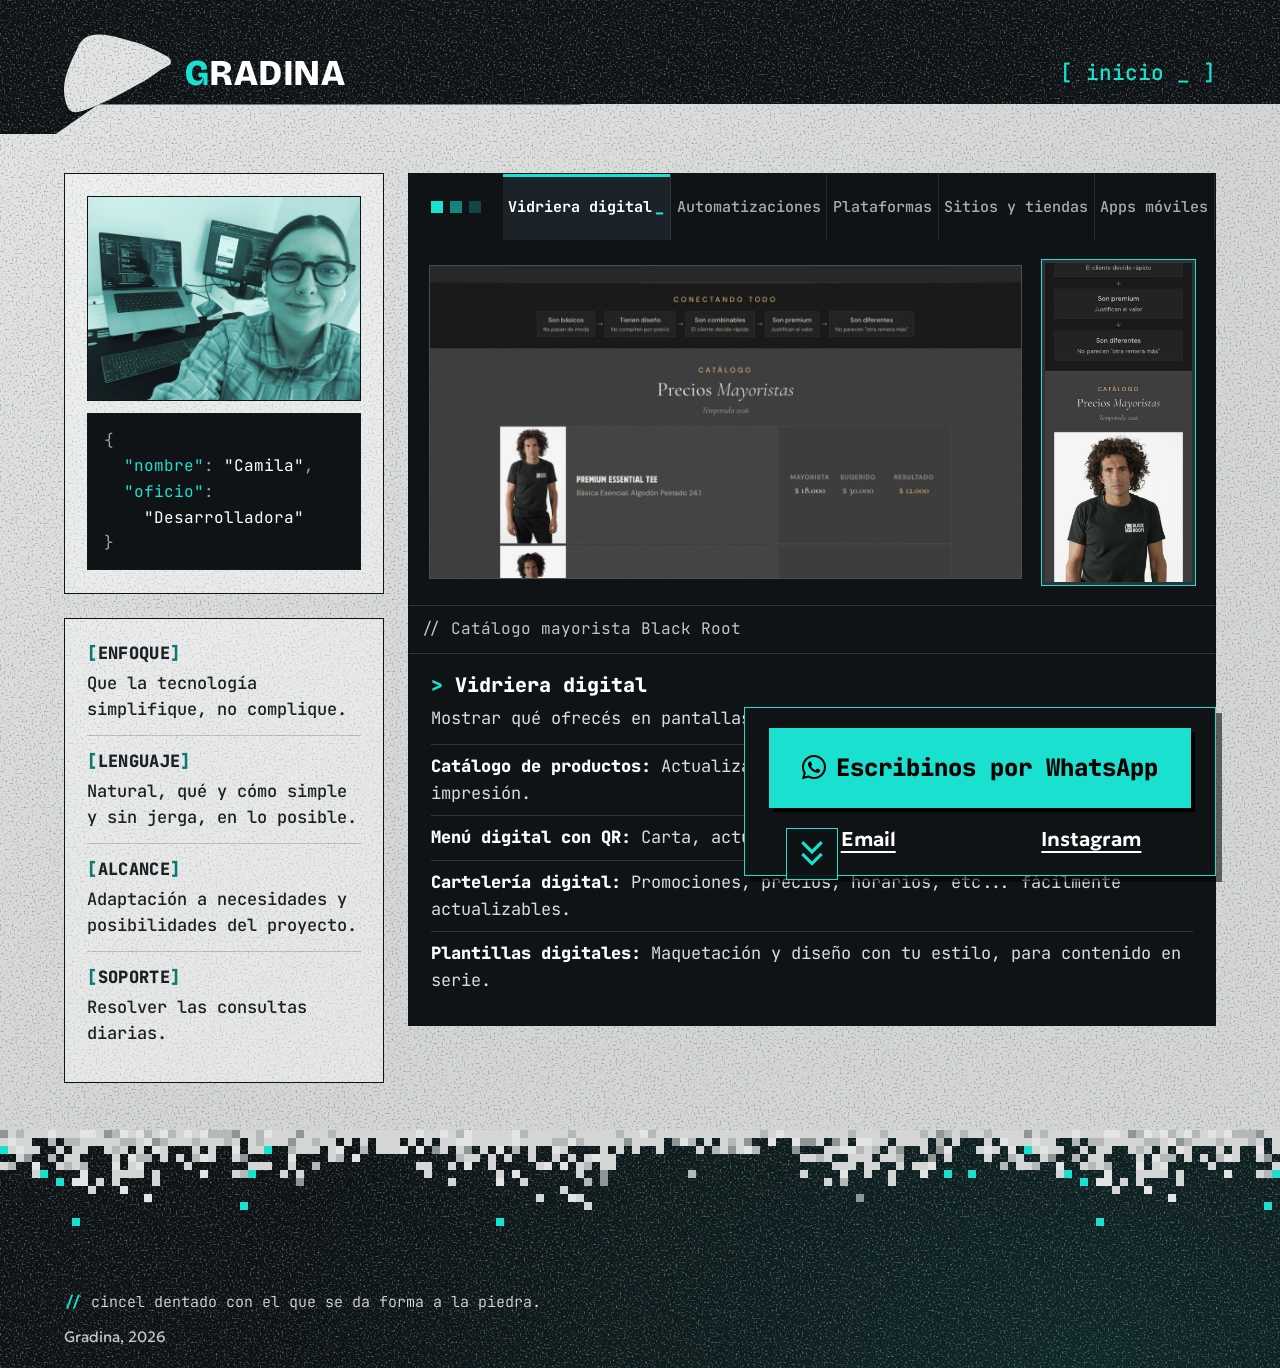
==== nosotros.html @ e2aa8fc5 "Sitio de Gradina: inicio y página + info Landing de una pantalla (hero con la Piedra Movediza, conta" ====
<!doctype html>
<html lang="es-AR">

<head>
  <meta charset="utf-8">
  <meta name="viewport" content="width=device-width, initial-scale=1, viewport-fit=cover">
  <title>Nosotros | Gradina</title>
  <meta name="description" content="Qué significa Gradina, cómo trabajamos, qué hicimos y con qué marcas.">
  <meta name="theme-color" content="#0f1316">
  <link rel="icon"
    href="data:image/svg+xml,%3Csvg xmlns='http://www.w3.org/2000/svg' viewBox='0 0 32 32'%3E%3Crect width='32' height='32' fill='%230f1316'/%3E%3Ctext x='16' y='24' text-anchor='middle' font-family='Cinzel,Georgia,serif' font-weight='700' font-size='24' fill='%2319e0cf'%3EG%3C/text%3E%3C/svg%3E">

  <link rel="preconnect" href="https://fonts.googleapis.com">
  <link rel="preconnect" href="https://fonts.gstatic.com" crossorigin>
  <link
    href="https://fonts.googleapis.com/css2?family=Bricolage+Grotesque:opsz,wdth,wght@12..96,75..100,200..800&family=Geologica:CRSV,SHRP,wght@0..1,0..100,100..900&family=JetBrains+Mono:wght@400..800&display=swap"
    rel="stylesheet">
  <link href="https://cdn.jsdelivr.net/npm/bootstrap@5.3.3/dist/css/bootstrap.min.css" rel="stylesheet">
  <link href="https://cdn.jsdelivr.net/npm/bootstrap-icons@1.11.3/font/bootstrap-icons.min.css" rel="stylesheet">
  <link href="css/gradina.css" rel="stylesheet">
</head>

<body class="page-nos">
  <a class="skip-link" href="#contenido">Ir al contenido</a>

  <main id="contenido">
    <section class="stone stone--page">
      <div class="stone-rock">
        <div class="stone-body">
          <h1 class="visually-hidden">Nosotros</h1>
          <div class="ide">
            <section class="nos-section ventana ventana--equipo" aria-label="Quiénes somos">
              <div class="ventana-cuerpo">
                <figure class="foto-equipo">
                  <img src="img/quienes-somos-duotono.jpg" width="1195" height="896" loading="lazy"
                    alt="Retrato de quien desarrolla en Gradina, sonriendo frente a una laptop y un monitor con código.">
                  <figcaption>
                    <pre
                      class="json"><code><span class="l"><span class="j-p">{</span></span><span class="l prop"><span class="j-k">"nombre"</span><span class="j-p">:</span> "Camila"<span class="j-p">,</span></span><span class="l prop"><span class="j-k">"oficio"</span><span class="j-p">:</span> "Desarrolladora"</span><span class="l"><span class="j-p">}</span></span></code></pre>
                  </figcaption>
                </figure>

              </div>
            </section>

            <section class="ventana ventana--enfoque" aria-label="Enfoque">
              <div class="ventana-cuerpo">
                <dl class="nos-datos">
                  <div>
                    <dt><span class="br" aria-hidden="true">[</span>ENFOQUE<span class="br" aria-hidden="true">]</span>
                    </dt>
                    <dd>Que la tecnología simplifique, no complique.</dd>
                  </div>
                  <div>
                    <dt><span class="br" aria-hidden="true">[</span>LENGUAJE<span class="br" aria-hidden="true">]</span>
                    </dt>
                    <dd>Natural, qué y cómo simple y sin jerga, en lo posible.
                    </dd>
                  </div>
                  <div>
                    <dt><span class="br" aria-hidden="true">[</span>ALCANCE<span class="br" aria-hidden="true">]</span>
                    </dt>
                    <dd>Adaptación a necesidades y posibilidades del proyecto.
                    </dd>
                  </div>
                  <div>
                    <dt><span class="br" aria-hidden="true">[</span>SOPORTE<span class="br" aria-hidden="true">]</span>
                    </dt>
                    <dd>Resolver las consultas diarias.</dd>

                  </div>
                </dl>
              </div>
            </section>

            <section class="nos-section ventana ventana--trabajos" id="experiencia">
              <div class="ventana-barra" aria-hidden="true"><span class="luces"><i></i><i></i><i></i></span></div>
              <div class="ventana-cuerpo">
                <h2>Trabajos y experiencias</h2>
                <div>
                  <ul class="tipos" data-catalogo>
                    <li data-corto="Vidriera digital"
                      data-casos='[{"n":"Catálogo mayorista Black Root","d":"videos/web/catalogo-desktop","dw":[1280,676],"m":"videos/web/catalogo-mobile","mw":[540,1170]}]'>
                      <strong>Vidriera digital</strong>
                      <span class="resumen">Mostrar qué ofrecés en pantallas </span>
                      <ul class="det">
                        <li><b>Catálogo de productos:</b> Actualizable, y exportable en formato digital y de impresión.
                        </li>
                        <li><b>Menú digital con QR:</b> Carta, actualizable, al alcance de cualquier celular.</li>
                        <li><b>Cartelería digital:</b> Promociones, precios, horarios, etc... fácilmente actualizables.
                        </li>
                        <li><b>Plantillas digitales:</b> Maquetación y diseño con tu estilo, para contenido en serie.
                        </li>
                      </ul>
                    </li>
                    <li data-corto="Automatizaciones"
                      data-casos='[{"n":"Balance automático","d":"videos/web/automatizaciones-desktop","dw":[1280,676],"m":"videos/web/automatizaciones-mobile","mw":[540,1160]}]'>
                      <strong>Automatizaciones</strong>
                      <span class="resumen">Planillas que calculan, completan datos y avisan solas, para que dejes de
                        repetir tareas a mano.</span>
                    </li>
                    <li data-corto="Plataformas"
                      data-casos='[{"n":"Cultura Incandescente - El Plan de la Mariposa","d":"videos/web/cultura-incandescente-desktop","dw":[1280,676],"mi":"videos/web/cultura-incandescente-mobile.jpg","mw":[383,845]}]'>
                      <strong>Configuración de tiendas y sitios en plataformas</strong> <span class="resumen">Armamos y
                        dejamos funcionando tu sitio en Tiendanube, Empretienda, WordPress,
                        Shopify y similares.</span>
                    </li>
                    <li data-corto="Sitios y tiendas"
                      data-casos='[{"n":"Arte Mure","d":"videos/web/arte-mure-desktop","dw":[1280,676],"m":"videos/web/arte-mure-mobile","mw":[540,1160]}]'>
                      <strong>Páginas y tiendas web</strong> <span class="resumen">Implementamos y publicamos tu
                        página o tu tienda online, para que puedas empezar a mostrarte y vender.</span>
                    </li>
                    <li data-corto="Apps móviles"><strong>Aplicaciones móviles</strong> <span class="resumen">Desarrollo
                        de apps para celular, desde la idea hasta la publicación.</span></li>
                  </ul>
                </div>

              </div>
            </section>

          </div>
        </div>
      </div>
      <a class="wordmark" href="index.html" aria-label="Gradina, volver al inicio"><span><span
            class="wordmark-g">G</span>radina</span></a>
      <a class="nav-capsule" href="index.html" aria-label="Volver al inicio">[&nbsp;inicio&nbsp;<span class="cursor"
          aria-hidden="true">_</span>&nbsp;]</a>
      <span class="pixels" aria-hidden="true"></span>
    </section>

    <section class="digital" aria-label="Contacto">
      <div class="acciones">
        <a class="btn-g btn-g--lg btn-g--accent" data-wa="Hola, quiero hacer una consulta." href="#">
          <i class="bi bi-whatsapp" aria-hidden="true"></i> Escribinos por WhatsApp
        </a>
        <a class="link-g" data-email href="#">Email</a>
        <a class="link-g" data-instagram href="#">Instagram</a>
      </div>
    </section>
  </main>

  <footer class="nos-foot">
    <p class="foot-def"><span class="slashes" aria-hidden="true">//</span> cincel dentado con el que se da forma
      a la
      piedra.</p>
    <span><span data-brand></span>, 2026</span>
  </footer>

  <script src="js/config.js"></script>
  <script src="js/main.js"></script>
  <script src="js/catalogo.js"></script>
</body>

</html>
---- css/gradina.css ----
/* ==========================================================================
   Gradina v2: la piedra que se vuelve píxel
   - Monocromo de granito (grafito y cemento) con el aqua digital como
     acento presente desde el primer vistazo.
   - La textura "nevada" es a la vez grano de granito y ruido de píxel.
   - Formas irregulares, de piedra tallada a mano, en vez de paneles rectos;
     el borde del bloque se deshace en píxeles hacia el lado digital.
   - Tipografía Geologica con cortes nítidos (eje SHRP), en minúscula.
   Se apoya en Bootstrap 5.3 sólo para reboot, grilla y utilidades.
   ========================================================================== */

:root {
  --cemento: #d3d6d5;
  --grafito: #0f1316;
  --optico: #ffffff;
  --aqua: #19e0cf;
  --aqua-prompt: #077a72;
  /* cian profundo para el ">" sobre el cemento: 3,5:1 (el cian vivo da 1,1:1 y no se vería) */
  --aqua-ink: #0a8f86;
  /* el mismo cian, más profundo, para líneas finas sobre el cemento claro */

  --font: 'Geologica', system-ui, -apple-system, 'Segoe UI', sans-serif;
  --font-display: 'Bricolage Grotesque', 'Geologica', system-ui, sans-serif;
  /* logotipo y titulares: la misma familia, con el corte de display (opsz 96) */
  --font-mono: 'JetBrains Mono', ui-monospace, 'SF Mono', Menlo, Consolas, monospace;
  --gutter: 1.5rem;

  /* Una sola textura en tres versiones: manchas oscuras sobre cemento, claras sobre grafito, y chispas aqua */
  --grano-claro: url("data:image/svg+xml,%3Csvg xmlns='http://www.w3.org/2000/svg' width='260' height='260'%3E%3Cfilter id='n' x='0' y='0' width='100%25' height='100%25'%3E%3CfeTurbulence type='fractalNoise' baseFrequency='.5' numOctaves='2' seed='7' stitchTiles='stitch'/%3E%3CfeColorMatrix values='0 0 0 0 .08 0 0 0 0 .09 0 0 0 0 .1 0 0 0 1.5 -.82'/%3E%3C/filter%3E%3Crect width='100%25' height='100%25' filter='url(%23n)'/%3E%3C/svg%3E");
  --grano-oscuro: url("data:image/svg+xml,%3Csvg xmlns='http://www.w3.org/2000/svg' width='260' height='260'%3E%3Cfilter id='n' x='0' y='0' width='100%25' height='100%25'%3E%3CfeTurbulence type='fractalNoise' baseFrequency='.5' numOctaves='2' seed='3' stitchTiles='stitch'/%3E%3CfeColorMatrix values='0 0 0 0 .8 0 0 0 0 .85 0 0 0 0 .88 0 0 0 1.4 -.8'/%3E%3C/filter%3E%3Crect width='100%25' height='100%25' filter='url(%23n)'/%3E%3C/svg%3E");
  --grano-aqua: url("data:image/svg+xml,%3Csvg xmlns='http://www.w3.org/2000/svg' width='300' height='300'%3E%3Cfilter id='n' x='0' y='0' width='100%25' height='100%25'%3E%3CfeTurbulence type='fractalNoise' baseFrequency='.55' numOctaves='2' seed='19' stitchTiles='stitch'/%3E%3CfeColorMatrix values='0 0 0 0 .1 0 0 0 0 .88 0 0 0 0 .81 0 0 0 1.6 -1.05'/%3E%3C/filter%3E%3Crect width='100%25' height='100%25' filter='url(%23n)'/%3E%3C/svg%3E");

  --bs-body-font-family: var(--font);
  --bs-body-bg: var(--grafito);
  --bs-body-color: var(--optico);
}

body {
  font-family: var(--font);
  font-size: 1.0625rem;
  font-weight: 400;
  font-variation-settings: 'SHRP' 100;
  line-height: 1.55;
  color: var(--optico);
  background:
    var(--grano-aqua),
    var(--grano-oscuro),
    radial-gradient(90% 60% at 85% 100%, rgba(25, 224, 207, .10), transparent 70%),
    var(--grafito);
}

a:focus-visible,
button:focus-visible {
  outline: 3px solid var(--ring, var(--aqua));
  outline-offset: 4px;
}

.skip-link {
  position: absolute;
  left: 1rem;
  top: -4rem;
  z-index: 100;
  padding: .6rem 1rem;
  background: var(--aqua);
  color: var(--grafito);
  font-weight: 700;
}

.skip-link:focus {
  top: 1rem;
}

/* ---------- Botones y cuadros: borde cian de 1 px, esquinas rectas, sin sombras ni degradados ----------
   Como una terminal de comandos antigua o un plano técnico de cantera: sólo línea; al tocar, se invierte. */

.btn-g {
  display: inline-flex;
  align-items: center;
  justify-content: center;
  gap: .65rem;
  min-height: 3.5rem;
  padding: .8rem 1.5rem;
  border: 1px solid var(--aqua);
  border-radius: 0;
  box-shadow: none;
  background: transparent;
  color: var(--aqua);
  font-family: var(--font-mono);
  font-size: 1rem;
  font-weight: 600;
  line-height: 1.2;
  text-decoration: none;
  transition: background-color .12s ease, color .12s ease;
}

.btn-g:hover,
.btn-g:active {
  background: var(--aqua);
  color: var(--grafito);
}

.btn-g i {
  font-size: 1.25rem;
}

.btn-g--lg {
  min-height: 4rem;
  font-size: 1.0625rem;
}

@media (max-width: 400px) {
  .btn-g {
    padding-inline: 1rem;
    font-size: .9375rem;
  }

  .btn-g--lg {
    font-size: .9375rem;
  }
}

@media (max-width: 340px) {
  .btn-g--lg {
    font-size: .8125rem;
  }

  /* "Escribinos por WhatsApp" en una sola línea, con aire a los costados */
}

/* Botón principal: bloque macizo cian con letras negras y sombra rígida desplazada (brutalismo) */
.btn-g--accent {
  background: var(--aqua);
  color: #000;
  font-weight: 800;
  box-shadow: 4px 4px 0 #000;
  transition: transform .08s ease, box-shadow .08s ease;
}

.btn-g--accent:hover {
  background: var(--aqua);
  color: #000;
  transform: translate(2px, 2px);
  box-shadow: 2px 2px 0 #000;
}

.btn-g--accent:active {
  transform: translate(4px, 4px);
  box-shadow: 0 0 0 #000;
}

.btn-g--soft {
  min-height: 3.25rem;
}

/* ---------- Pantalla única ---------- */

.landing {
  min-height: 100vh;
  min-height: 100dvh;
  display: flex;
  flex-direction: column;
}

.stage {
  position: relative;
  flex: 1;
  display: flex;
  flex-direction: column;
}

/* El bloque de granito: su borde superior es una línea horizontal con un corte en ángulo desde la izquierda, y la
   Piedra Movediza (Tandil) apoyada sobre ellos en un único punto. Cerro y piedra se dibujan en píxeles de CSS (sin estirarse) a la escala del texto del logotipo (--u),
   así la piedra mide siempre 3 veces la G. Si el bloque es más ancho que la silueta, el cerro sigue plano. */
.stone {
  --u: 1;
  /* escala del logotipo: 1 en celular, 1,3 en escritorio */
  --ridge-h: calc(88px * var(--u));
  --ridge-w: calc(490px * var(--u));
  --crest-y: calc(62.7px * var(--u));
  /* altura del cerro en el borde derecho de la silueta */
  --ridge-margin: var(--gutter);
  --ridge-dx: calc(var(--ridge-margin) - 90px * var(--u));
  /* borde izquierdo de la piedra alineado con el texto */
  --ridge-img: url('../img/cerro-m.svg');
  --ridge-pad: var(--ridge-h);
  --h1-size: clamp(2.4rem, 12vw, 5.5rem);
  /* tamaño del titular del hero */
  --pixel-h: 96px;
  /* profundidad del corte pixelado (móvil) */
  --pixel-w: 96px;
  /* ancho del corte pixelado (escritorio) */
  position: relative;
  z-index: 2;
  flex: none;
  display: flex;
  margin-top: clamp(.5rem, 2.5vh, 1.5rem);
}

.stone-rock {
  flex: 1;
  display: flex;
  background:
    var(--grano-claro),
    linear-gradient(140deg, rgba(255, 255, 255, .38), rgba(255, 255, 255, 0) 55%),
    var(--cemento);
  -webkit-mask:
    var(--ridge-img) var(--ridge-dx) 0 / var(--ridge-w) var(--ridge-h) no-repeat,
    linear-gradient(#000 0 0) calc(var(--ridge-w) + var(--ridge-dx) - 3px) var(--crest-y) / calc(100% - var(--ridge-w) - var(--ridge-dx) + 3px) calc(var(--ridge-h) - var(--crest-y) + 3px) no-repeat,
    linear-gradient(#000 0 0) 0 calc(var(--ridge-h) - 3px) / 100% calc(100% - var(--ridge-h) + 3px) no-repeat;
  mask:
    var(--ridge-img) var(--ridge-dx) 0 / var(--ridge-w) var(--ridge-h) no-repeat,
    linear-gradient(#000 0 0) calc(var(--ridge-w) + var(--ridge-dx) - 3px) var(--crest-y) / calc(100% - var(--ridge-w) - var(--ridge-dx) + 3px) calc(var(--ridge-h) - var(--crest-y) + 3px) no-repeat,
    linear-gradient(#000 0 0) 0 calc(var(--ridge-h) - 3px) / 100% calc(100% - var(--ridge-h) + 3px) no-repeat;
}

.stone-body {
  flex: 1;
  display: flex;
  flex-direction: column;
  justify-content: center;
  padding: calc(var(--ridge-pad) + 1rem) var(--gutter) 1rem;
  color: #1c2328;
}

/* Logotipo en la franja oscura de arriba: la piedra (dibujada en la silueta del cerro) mide 3 veces la G;
   el nombre va a su derecha, centrado con ella, en Bricolage Grotesque pesada y mayúsculas, con la G en aqua. */
.wordmark {
  --ring: var(--aqua);
  position: absolute;
  left: calc(var(--ridge-margin) + 93px * var(--u));
  top: calc(38.8px * var(--u));
  z-index: 3;
  transform: translateY(-50%);
  display: inline-flex;
  align-items: baseline;
  font-family: var(--font-display);
  font-variation-settings: 'opsz' 96;
  font-size: calc(1.75rem * var(--u));
  /* 28 px en celular, 36 px en escritorio */
  font-weight: 800;
  letter-spacing: .04em;
  line-height: 1.1;
  text-decoration: none;
  text-transform: uppercase;
  white-space: nowrap;
  color: var(--optico);
}

.wordmark-g {
  color: var(--aqua);
}

.stone h1 {
  margin: 0 0 1rem;
  font-family: var(--font-display);
  font-size: var(--h1-size);
  /* golpe de voz que casi llega a los bordes */
  font-stretch: 96%;
  /* "acompañamiento" llena el ancho justo, sin pasarse */
  font-variation-settings: 'opsz' 96;
  /* corte de display: el más duro y expresivo */
  text-wrap: balance;
  font-weight: 800;
  line-height: .95;
  /* dos líneas compactas, casi tocándose */
  letter-spacing: -.025em;
  color: #232a30;
  /* Relieve hundido: luz abajo, sombra arriba, como grabado en la piedra */
  text-shadow: 0 1px 0 rgba(255, 255, 255, .8), 0 -1px 0 rgba(0, 0, 0, .25);
}

@media (max-width: 340px) {
  .stone h1 {
    font-stretch: 92%;
  }
}

.hero-notes {
  max-width: 40ch;
  margin-top: 1rem;
  margin-left: calc(var(--h1-size) * .0281);
  /* la línea arranca justo sobre el borde de tinta de la "a" del titular */
  padding-left: .85rem;
  border-left: 1px solid var(--aqua-ink);
}

/* Un solo bloque: la línea de contexto va chica y la frase de acción, con el prompt de consola, manda en la jerarquía */
.stone .hero-lead {
  max-width: 38ch;
  margin: 0;
  font-family: var(--font-mono);
  color: rgba(20, 24, 28, .96);
  /* contraste ≥ 6:1 incluso sobre las manchas más oscuras del grano */
}

.stone .lead-pre {
  display: block;
  font-size: 1rem;
  font-weight: 600;
  line-height: 1.5;
  text-wrap: balance;
  /* evita la palabra suelta en la última línea */
}

.stone .lead-main {
  display: block;
  margin-top: .9rem;
  padding-left: 2ch;
  /* sangría francesa: las líneas siguientes quedan alineadas con el texto, no con el ">" */
  text-indent: -2ch;
  font-size: 1.3125rem;
  font-weight: 800;
  line-height: 1.25;
  letter-spacing: -.02em;
}

.stone .prompt {
  color: var(--aqua-prompt);
}

/* La piedra se deshace en píxeles hacia el lado digital */
.pixels {
  position: absolute;
  left: 0;
  right: 0;
  top: calc(100% - 1px);
  height: var(--pixel-h);
  background: url('../img/pixels-h.svg') 0 0 / 1024px 96px repeat-x;
  pointer-events: none;
}

@media (max-height: 700px) {
  .stone-body {
    padding-top: calc(var(--ridge-pad) - .25rem);
    padding-bottom: .5rem;
  }

  .stone h1 {
    margin-bottom: .4rem;
  }

  .hero-notes {
    margin-top: .5rem;
  }

  .stone .lead-pre {
    font-size: .9375rem;
    line-height: 1.4;
  }

  .stone .lead-main {
    margin-top: .6rem;
    font-size: 1.125rem;
    line-height: 1.2;
  }

  .digital {
    padding-top: 3.25rem;
    padding-bottom: calc(1rem + env(safe-area-inset-bottom, 0));
  }

  .digital h2 {
    margin-bottom: .6rem;
    font-size: 1.75rem;
  }

  .btn-g--lg {
    min-height: 3.25rem;
  }

  .btn-g--soft {
    min-height: 2.75rem;
  }

  .digital-actions {
    gap: .6rem;
  }

  .stone {
    --pixel-h: 56px;
  }
}

/* Botón chico en la barra del logo, en el extremo derecho: sólo el texto, en cian y sin borde */
.nav-capsule {
  --ring: var(--aqua);
  position: absolute;
  z-index: 4;
  top: calc(38.8px * var(--u));
  right: calc(100% - 100vw + var(--gutter));
  /* margen derecho de la página, aunque el bloque no ocupe todo el ancho */
  transform: translateY(-50%);
  display: inline-flex;
  align-items: center;
  justify-content: flex-end;
  white-space: nowrap;
  min-height: 2.75rem;
  padding: .35rem .6rem;
  margin-right: -.6rem;   /* el aire lateral es para el marcador de hover: el texto no se corre */
  border: 0;
  background: transparent;
  color: var(--aqua);
  font-family: var(--font-mono);
  font-size: .875rem;
  font-weight: 500;
  line-height: 1.3;
  text-align: right;
  text-decoration: none;
}

.nav-capsule .cursor {
  margin-left: 0;
}

/* el guión bajo parpadea dentro de los corchetes, como el de la consola de abajo */
.nav-capsule:hover,
.nav-capsule:focus-visible {
  /* como el texto seleccionado en una terminal: un bloque cian de la altura de la línea (el área clicable sigue siendo más alta) */
  background: linear-gradient(var(--aqua), var(--aqua)) center / 100% 1.9em no-repeat;
  color: var(--grafito);
  outline: none;
}

.nav-capsule:hover .cursor,
.nav-capsule:focus-visible .cursor {
  color: var(--grafito);
}

@media (max-width: 380px) {
  .wordmark {
    font-size: calc(1.625rem * var(--u));
  }

  /* en celulares angostos el nombre cede lugar al botón */
}

@media (max-width: 340px) {
  .wordmark {
    font-size: calc(1.25rem * var(--u));
  }

  .nav-capsule {
    font-size: .75rem;
  }
}

/* Lado digital: grafito con chispas aqua; el contacto queda a la altura del pulgar */
.digital {
  position: relative;
  z-index: 1;
  flex: 1 0 auto;
  display: flex;
  flex-direction: column;
  justify-content: center;
  padding: clamp(6.25rem, 14vh, 7.5rem) var(--gutter) calc(clamp(1.5rem, 4vh, 2.5rem) + env(safe-area-inset-bottom, 0)) calc(var(--gutter) + .75rem);
}

.digital h2 {
  margin: 0 0 1rem;
  font-family: var(--font-mono);
  font-size: clamp(1.9rem, 8vw, 2.5rem);
  font-weight: 700;
  line-height: 1;
  letter-spacing: -.02em;
}

.digital-actions {
  display: grid;
  gap: .7rem;
}

.digital-actions .row-2 {
  display: grid;
  grid-template-columns: repeat(auto-fit, minmax(8.75rem, 1fr));
  gap: .7rem;
}

/* Título de contacto como línea de consola: > ¿QUÉ NECESITÁS? _  (con el guión bajo parpadeando) */
.digital .prompt-title {
  font-size: clamp(1.35rem, 6.2vw, 2.1rem);
  font-weight: 700;
  letter-spacing: 0;
  text-transform: uppercase;
  text-align: left;
}

.prompt-sign {
  color: var(--aqua);
}

.cursor {
  display: inline-block;
  margin-left: .1em;
  color: var(--aqua);
  animation: parpadeo 1.1s steps(1) infinite;
}

@keyframes parpadeo {
  50% {
    opacity: 0;
  }
}

/* Circuito: un píxel que se vuelve línea y termina en un nodo junto al botón */
.traces {
  position: absolute;
  inset: 0;
  pointer-events: none;
}

.trace {
  position: absolute;
  background: var(--aqua);
}

.trace--v {
  left: 12px;
  top: 0;
  width: 2px;
  height: calc(100% - 4.35rem);
  transform-origin: top;
  animation: crecer-y 1.1s .5s cubic-bezier(.4, 0, .2, 1) both;
}

.trace--h {
  left: 12px;
  top: calc(100% - 4.35rem - 2px);
  width: 14px;
  height: 2px;
  transform-origin: left;
  animation: crecer-x .25s 1.55s ease-out both;
}

.node {
  position: absolute;
  left: 22px;
  top: calc(100% - 4.35rem - 6px);
  width: 10px;
  height: 10px;
  border: 2px solid var(--aqua);
  background: var(--grafito);
  animation: aparecer .25s 1.8s ease-out both;
}

/* El circuito se ancla a la fila de Email e Instagram (no a los bordes de la sección), así termina siempre
   a la altura de esos botones aunque el contenido quede centrado. Baja desde el borde superior de la sección. */
.digital {
  overflow: clip;
}

.digital-actions .row-2 {
  position: relative;
}

.traces {
  display: contents;
}

.trace--v {
  left: -24px;
  top: -100vh;
  height: auto;
  bottom: calc(50% - 1px);
}

.trace--h {
  left: -24px;
  top: calc(50% - 1px);
}

.node {
  left: -14px;
  top: calc(50% - 5px);
}

@keyframes rebote {
  0%, 100% { transform: translateY(0); }
  50% { transform: translateY(6px); }
}

@keyframes crecer-y {
  from {
    transform: scaleY(0);
  }
}

@keyframes crecer-x {
  from {
    transform: scaleX(0);
  }
}

@keyframes aparecer {
  from {
    transform: scale(0);
  }
}

/* ---------- Escritorio: la misma disposición que en celular y tablet (una columna, dos filas), con la cabecera al doble ---------- */

@media (min-width: 900px) {
  :root {
    --gutter: clamp(2rem, 5vw, 4.5rem);
  }

  /* Cabecera (cerro, piedra, logotipo y botón): escala 2 desde 900 px y 2,6 (el doble del tamaño anterior) desde 1280 px */
  .stone {
    --u: 2;
    --ridge-margin: var(--gutter);
    --ridge-img: url('../img/cerro-d.svg');
  }

  /* En "+ info" la cabecera conserva la escala anterior para dejar más alto al editor */
  .stone.stone--page {
    --u: 1.3;
  }

  .stone {
    --h1-size: clamp(3rem, min(6vw, 10vh), 6.5rem);
  }

  .nav-capsule {
    font-size: 1.3125rem;   /* 50 % más que los 14 px de antes */
    min-height: 4rem;
  }

  .stone .hero-notes {
    max-width: 56rem;
  }

  .stone .hero-lead {
    max-width: 50rem;
  }

  .stone .lead-pre {
    font-size: 1.5rem;
  }

  .stone .lead-main {
    margin-top: 1.1rem;
    font-size: 2.125rem;
  }

  .digital .prompt-title {
    font-size: clamp(1.6rem, 2.4vw, 2.25rem);
  }

  .digital-actions {
    max-width: 34rem;
  }

  .digital {
    padding-top: clamp(5.5rem, 10vh, 7.5rem);
    padding-bottom: calc(clamp(1rem, 2.5vh, 2.5rem) + env(safe-area-inset-bottom, 0));
  }
}

@media (min-width: 1280px) {
  .stone {
    --u: 2.6;
  }
}

/* ---------- Página Nosotros: el mismo bloque, ahora largo ---------- */

.stone--page .stone-body {
  justify-content: flex-start;
  padding: calc(var(--ridge-pad) + 1.5rem) var(--gutter) 2rem;
}

.stone--page h1 {
  max-width: 16ch;
  font-size: clamp(2.1rem, 8.6vw, 4rem);
  margin-bottom: 1.1rem;
}

/* Estructura de datos: clave entre corchetes + valor, como un archivo de configuración */
.nos-datos {
  max-width: 62ch;
  margin: 0 0 1rem;
  font-family: var(--font-mono);
  color: rgba(20, 24, 28, .96);
}

.nos-datos>div {
  padding: .8rem 0;
  border-top: 1px solid rgba(20, 24, 28, .2);
}

.nos-datos>div:first-child {
  padding-top: 0;
  border-top: 0;
}

.nos-datos dt {
  margin: 0 0 .15rem;
  font-size: .9375rem;
  font-weight: 800;
  letter-spacing: .02em;
}

.nos-datos .br {
  color: var(--aqua-prompt);
}

.nos-datos dd {
  margin: 0;
  font-size: .9375rem;
  font-weight: 500;
  line-height: 1.5;
}

@media (min-width: 640px) {
  .nos-datos>div {
    display: grid;
    grid-template-columns: 10ch 1fr;
    gap: 0 1.5rem;
  }

  .nos-datos dt {
    margin: 0;
    line-height: 1.5;
  }

  .nos-datos dd {
    font-size: 1rem;
  }
}

.nos-section {
  display: grid;
  gap: 1rem;
  padding: clamp(1.75rem, 4vw, 2.75rem) 0;
  border-top: 1px solid rgba(20, 24, 28, .3);
}

.nos-section h2 {
  margin: 0;
  font-family: var(--font-display);
  font-size: clamp(1.3rem, 1.1rem + .9vw, 1.65rem);
  font-weight: 700;
  line-height: 1.15;
  letter-spacing: -.01em;
}

.nos-section p {
  max-width: 58ch;
  margin: 0 0 1rem;
}

.nos-section p:last-child {
  margin-bottom: 0;
}

/* Tipos de trabajo: lista de lo que hacemos, en lenguaje llano; en pantallas anchas va en dos columnas */
.tipos { list-style: none; margin: 0; padding: 0; }
.tipos > li { padding: .85rem 0; border-top: 1px solid rgba(20, 24, 28, .2); line-height: 1.5; }
.tipos > li:first-child { padding-top: 0; border-top: 0; }
.tipos strong { display: block; margin-bottom: .1rem; font-size: 1.125rem; font-weight: 600; line-height: 1.3; }
@media (min-width: 640px) {
  .tipos { display: grid; grid-template-columns: repeat(2, minmax(0, 1fr)); column-gap: 2rem; }
  .tipos > li:nth-child(2) { padding-top: 0; border-top: 0; }   /* la segunda columna también arranca sin línea */
}

/* Catálogo interactivo: comandos arriba (a la izquierda en pantallas anchas) y debajo la "pantalla" con el video y,
   como salida de consola, la descripción del servicio */
#experiencia { grid-template-columns: minmax(0, 1fr); }   /* el catálogo usa todo el ancho de la sección */
.cat { display: flex; flex-direction: column; gap: 1rem; min-width: 0; }
.cat-escena { min-width: 0; }
/* Celular: dos columnas que se llenan de arriba hacia abajo (izquierda: los 3 primeros; derecha: el resto) */
.cat-lista { display: grid; grid-template-columns: repeat(2, minmax(0, 1fr)); grid-template-rows: repeat(3, auto); grid-auto-flow: column; gap: .5rem; }
.cat-tab {
  display: flex;
  align-items: center;
  gap: .35rem;
  min-height: 2.75rem;
  padding: .45rem .65rem;
  border: 1px solid rgba(20, 24, 28, .55);
  border-radius: 0;
  background: transparent;
  color: var(--grafito);
  font-family: var(--font-mono);
  font-size: .8125rem;
  font-weight: 500;
  line-height: 1.25;
  text-align: left;
  cursor: pointer;
}
.cat-tab:hover { background: rgba(255, 255, 255, .45); border-color: var(--aqua-ink); }
.cat-tab:focus-visible { outline: 2px solid var(--aqua-ink); outline-offset: 2px; }
.cat-cursor, .cat-parpadeo { visibility: hidden; color: var(--aqua); font-weight: 800; }
.cat-tab[aria-selected="true"] { background: var(--grafito); border-color: var(--grafito); color: var(--optico); font-weight: 800; }
.cat-tab[aria-selected="true"] .cat-cursor,
.cat-tab[aria-selected="true"] .cat-parpadeo { visibility: visible; }
.cat-parpadeo { animation: parpadeo 1.1s steps(1) infinite; margin-left: -.15rem; }

/* La pantalla: marco rígido con barra de ventana, el video en el cuerpo y una línea de estado abajo */
.pantalla { border: 2px solid var(--grafito); border-radius: 0; background: var(--grafito); color: var(--optico); }
.pantalla-barra {
  display: flex;
  align-items: center;
  gap: .75rem;
  height: 2rem;
  padding: 0 .75rem;
  border-bottom: 1px solid rgba(255, 255, 255, .15);
  font-family: var(--font-mono);
  font-size: .75rem;
  color: rgba(255, 255, 255, .7);
}
.pantalla-luces { display: inline-flex; gap: .3rem; }
.pantalla-luces i { width: .5rem; height: .5rem; background: var(--aqua); }
.pantalla-luces i:nth-child(2) { opacity: .55; }
.pantalla-luces i:nth-child(3) { opacity: .25; }
.pantalla-cuerpo {
  display: flex;
  align-items: center;
  justify-content: center;
  gap: 1.5rem;
  height: 26rem;
  padding: .75rem;
}
.pantalla-cuerpo .v-desktop {
  flex: 1 1 0;
  min-width: 0;
  width: 100%;
  height: auto;
  max-height: 100%;
  object-fit: contain;
  border: 1px solid rgba(255, 255, 255, .25);
}
.pantalla-cuerpo .v-mobile {
  flex: 0 0 auto;
  width: auto;
  max-width: 100%;
  height: 100%;
  border: 3px solid #2b343a;
  outline: 1px solid var(--aqua);
}
.pantalla--vertical .v-desktop { display: none; }   /* en celular, si hay versión vertical, se muestra solo esa */
/* Sin video para ese servicio: la pantalla se achica y la descripción queda a la vista (los comandos están arriba, nada se corre) */
.pantalla--vacia .pantalla-cuerpo { height: 8rem; }
.pantalla-consola { margin: 0; font-family: var(--font-mono); font-size: 1.375rem; font-weight: 700; }
.pantalla-consola .cat-cursor, .pantalla-consola .cat-parpadeo { visibility: visible; }   /* en la consola vacía el cursor siempre se ve */
.pantalla-pie {
  display: flex;
  flex-wrap: wrap;
  align-items: center;
  gap: .25rem 1rem;
  min-height: 2.5rem;
  padding: .25rem .75rem;
  border-top: 1px solid rgba(255, 255, 255, .15);
  font-family: var(--font-mono);
  font-size: .8125rem;
}
.pantalla-nota { margin: 0; padding-left: 3ch; text-indent: -3ch; color: rgba(255, 255, 255, .75); }   /* sangría francesa: si el rótulo se parte, la 2.ª línea queda alineada con el texto y no con el "//" */
.nota-bloque { display: none; padding-left: 0; text-indent: 0; white-space: pre; }   /* comentario de varias líneas: solo en celular */
@media (max-width: 699.98px) {
  .pantalla-pie .nota-bloque { display: block; }
  .pantalla-pie .nota-doble { display: none; }
}
.pantalla-caso {
  min-height: 2.5rem;
  padding: 0 .1rem;
  border: 0;
  background: transparent;
  color: rgba(255, 255, 255, .8);
  font: inherit;
  cursor: pointer;
}
.pantalla-caso:hover { text-decoration: underline; text-underline-offset: .3em; }
.pantalla-caso:focus-visible { outline: 2px solid var(--aqua); outline-offset: 2px; }
.pantalla-caso[aria-pressed="true"] { color: var(--aqua); font-weight: 800; }
.cat-texto { padding: .85rem .75rem 1rem; border-top: 1px solid rgba(255, 255, 255, .15); font-family: var(--font-mono); color: rgba(255, 255, 255, .85); }
.cat-texto:focus-visible { outline: 2px solid var(--aqua); outline-offset: -2px; }
.cat-texto h3 { margin: 0 0 .4rem; padding-left: 2ch; text-indent: -2ch; font-size: .9375rem; font-weight: 800; line-height: 1.35; color: var(--optico); }
.cat-texto h3::before { content: "> "; color: var(--aqua); }
.cat-texto p { max-width: 60ch; margin: 0; font-size: .875rem; line-height: 1.6; }

/* Detalle de cada servicio dentro de un grupo (catálogos, menús, cartelería y plantillas) */
.det { list-style: none; margin: .75rem 0 0; padding: 0; }   /* versión de respaldo, sin JavaScript */
.cat-detalle { list-style: none; margin: .75rem 0 0; padding: 0; max-width: 60ch; }
.det > li { padding: .5rem 0; border-top: 1px solid rgba(20, 24, 28, .2); line-height: 1.5; }
.cat-detalle > li { padding: .5rem 0; border-top: 1px solid rgba(255, 255, 255, .15); font-size: .875rem; line-height: 1.55; }
.det b { font-family: var(--font-mono); font-size: .9375rem; font-weight: 800; }
.cat-detalle b { color: var(--optico); font-weight: 800; }

@media (min-width: 700px) {
  .pantalla--vertical .v-desktop { display: block; }
  .pantalla-cuerpo { height: 22rem; padding: 1rem; }
  .pantalla--vacia .pantalla-cuerpo { height: 9rem; }
  .cat { display: grid; grid-template-columns: 13.5rem minmax(0, 1fr); gap: 1.75rem; align-items: start; }
  .cat-lista { grid-template-columns: minmax(0, 1fr); grid-template-rows: none; grid-auto-flow: row; }
  .cat-tab { font-size: .9375rem; padding: .5rem .75rem; }
}

/* Foto del equipo en duotono cian + negro plomo (img/quienes-somos-duotono.jpg) */
.foto-equipo { max-width: 40rem; margin: 0; }
.foto-equipo img {
  display: block;
  width: 100%;
  height: auto;
  aspect-ratio: 4 / 3;
  object-fit: cover;
  border: 1px solid var(--grafito);
  border-radius: 0;
  background: var(--grafito);
}
.foto-equipo figcaption { margin-top: .75rem; }
/* Datos de la persona como un objeto JSON, en la misma voz de consola del resto del sitio */
.json {
  margin: 0;
  padding: .85rem 1rem;
  white-space: pre-wrap;          /* en pantallas angostas la línea larga se parte en vez de forzar scroll */
  overflow-wrap: anywhere;
  border: 1px solid rgba(20, 24, 28, .6);
  border-radius: 0;
  background: var(--grafito);
  color: var(--optico);
  font-family: var(--font-mono);
  font-size: .875rem;
  line-height: 1.6;
  tab-size: 2;
}
.json code { font: inherit; color: inherit; }
/* Cada línea es un bloque: la propiedad arranca a 2 espacios y, si se parte, la continuación queda a 4 (sangría francesa) */
.json .l { display: block; }
.json .prop { padding-left: 4ch; text-indent: -2ch; }
.json .j-k { color: var(--aqua); }
.json .j-p { color: rgba(255, 255, 255, .6); }

.link-g {
  color: inherit;
  font-weight: 600;
  text-decoration: underline;
  text-decoration-thickness: 2px;
  text-underline-offset: .25em;
}

.link-g:hover {
  color: inherit;
  text-decoration-thickness: 3px;
}

.page-nos main {
  position: relative;
}

.page-nos .digital {
  padding-top: 6.25rem;
  padding-bottom: 2.5rem;
}

.page-nos .digital h2 {
  max-width: 18ch;
  font-size: clamp(1.75rem, 1.2rem + 2.4vw, 3rem);
}

.page-nos .digital .acciones {
  display: flex;
  flex-wrap: wrap;
  align-items: center;
  gap: 1rem 1.5rem;
}

.page-nos .digital .link-g {
  color: var(--optico);
}

/* La definición del nombre cierra la página como un comentario de código (en un diseño no técnico sería una cursiva) */
.foot-def {
  max-width: 44ch;
  margin: 0 0 .75rem;
  font-family: var(--font-mono);
  font-size: 1 rem;
  font-weight: 300;
  line-height: 1.5;
  color: rgba(255, 255, 255, .85);
}

.foot-def .slashes {
  color: var(--aqua);
  font-weight: 700;
}

.nos-foot {
  padding: 1.25rem var(--gutter);
  color: rgba(255, 255, 255, .75);
  font-size: .9375rem;
}

@media (min-width: 900px) {
  /* La definición del pie ocupa una sola fila */
  .foot-def {
    max-width: none;
    white-space: nowrap;
  }

  /* Botones de contacto más grandes en escritorio */
  .btn-g {
    min-height: 4.25rem;
    padding: .9rem 2rem;
    font-size: 1.25rem;
  }

  .btn-g i {
    font-size: 1.5rem;
  }

  .btn-g--lg {
    min-height: 5rem;
    font-size: 1.5rem;
  }

  .btn-g--soft {
    min-height: 4rem;
  }

  .link-g {
    font-size: 1.25rem;
  }

  /* En "+ info" los contactos ya no van en el pie: flotan abajo a la derecha, en una caja oscura para que se lean
     tanto sobre el cemento como sobre la franja oscura */
  .page-nos .digital {
    z-index: auto;   /* sin contexto de apilamiento propio, para que la caja flotante quede por encima de la cabecera y las ventanas */
  }

  .page-nos .digital .acciones {
    position: fixed;
    right: var(--gutter);
    bottom: 1.5rem;
    z-index: 30;
    display: grid;
    grid-template-columns: 1fr 1fr;   /* el botón ocupa las dos columnas; Email e Instagram van lado a lado debajo */
    gap: 1rem 1.5rem;
    padding: 1.25rem 1.5rem;
    background: var(--grafito);
    border: 1px solid var(--aqua);
    box-shadow: 6px 6px 0 rgba(0, 0, 0, .55);
  }

  .page-nos .digital .acciones .btn-g {
    grid-column: 1 / -1;
  }

  .page-nos .digital .acciones .link-g {
    justify-self: center;
  }

  .stone--page .stone-body {
    padding: calc(var(--ridge-pad) + 2.25rem) var(--gutter) 3rem;
  }

  .ide {
    max-width: 64rem;
  }

  .nos-section {
    grid-template-columns: 1fr 2fr;
    gap: 3rem;
  }

  .page-nos .digital {
    padding-left: var(--gutter);
  }
}

/* ---------- Escritorio ancho: las tres secciones como ventanas de un editor de código ----------
   Dos columnas: a la izquierda, apiladas, las ventanas angostas (enfoque y equipo, como paneles laterales) y a la
   derecha el editor, que toma todo el ancho restante. Con menos de 1200 px las secciones siguen apiladas, sin marco. */

/* Menos de 1200 px (sin marcos de ventana): tu información abre la página sin línea arriba y una línea la separa de los 4 puntos */
@media (max-width: 1199.98px) {
  .ide > .ventana--equipo {
    border-top: 0;
    padding-top: 0;
  }

  .ide > .ventana--enfoque {
    padding-top: clamp(1.75rem, 4vw, 2.75rem);
    border-top: 1px solid rgba(20, 24, 28, .3);
  }
}

.ventana-barra {
  display: none;
}

.scroll-hint {
  display: none;   /* solo existe en escritorio ancho */
}

.ventana-cuerpo {
  display: contents;
}

@media (min-width: 1200px) {
  .ide {
    max-width: none;
    display: grid;
    grid-template-columns: minmax(15rem, 20rem) minmax(0, 1fr);
    grid-template-rows: auto 1fr;
    grid-template-areas:
      "equipo  trabajos"
      "enfoque trabajos";
    gap: 1.5rem;
    align-items: start;
  }

  .ventana--enfoque { grid-area: enfoque; }
  .ventana--trabajos { grid-area: trabajos; }
  .ventana--equipo { grid-area: equipo; }


  .ventana {
    display: block;
    margin: 0;
    padding: 0;
    border: 1px solid var(--grafito);
    border-radius: 0;
    background: rgba(255, 255, 255, .4);
  }

  .ventana-barra {
    display: flex;
    align-items: stretch;
    height: 4.125rem;
    background: var(--grafito);
    font-family: var(--font-mono);
    font-size: 1.40625rem;
    color: rgba(255, 255, 255, .7);
  }

  .luces {
    display: inline-flex;
    align-items: center;
    gap: .45rem;
    padding: 0 1.35rem;
  }

  .luces i {
    width: .75rem;
    height: .75rem;
    background: var(--aqua);
  }

  .luces i:nth-child(2) { opacity: .55; }
  .luces i:nth-child(3) { opacity: .25; }

  .ventana-tab {
    display: flex;
    align-items: center;
    padding: 0 1.5rem;
    background: #1b2329;
    border-top: 3px solid var(--aqua);
    color: var(--optico);
  }

  .ventana-cuerpo {
    display: block;
    padding: 1.4rem;
  }

  .ide .nos-section h2 {
    margin: 0 0 1rem;
    font-size: 1.625rem;
  }

  /* Panel de enfoque: clave arriba y valor abajo, porque el panel es angosto */
  .ide .nos-datos {
    max-width: none;
    margin: 0;
  }

  .ide .nos-datos>div {
    display: block;
  }

  .ide .nos-datos dt {
    margin: 0 0 .2rem;
    font-size: 1.0625rem;
  }

  .ide .nos-datos dd {
    font-size: 1.0625rem;
    line-height: 1.55;
  }

  /* Editor central: el catálogo ocupa todo el ancho de la ventana. Los comandos son pestañas de archivo pegadas al
     reproductor (la activa se funde con él) y el reproductor no lleva barra propia, porque la ventana ya tiene la suya.
     El alto del reproductor sale del ancho: puede pasar el borde inferior de la pantalla. */
  .ventana--trabajos .ventana-cuerpo {
    padding: 0;
  }

  /* El título de la sección pasó al nombre del archivo de la barra: el h2 queda solo para lectores de pantalla */
  .ventana--trabajos h2 {
    position: absolute;
    width: 1px;
    height: 1px;
    margin: -1px;
    padding: 0;
    overflow: hidden;
    clip: rect(0, 0, 0, 0);
    white-space: nowrap;
    border: 0;
  }

  /* Chevrons de scroll: fijos al borde inferior del viewport y centrados (por JS) respecto de la ventana del reproductor,
     por encima de la caja flotante de contacto; solo se ven mientras la ventana excede la pantalla */
  .scroll-hint {
    position: fixed;
    bottom: 1.25rem;
    z-index: 40;
    display: block;
    transform: translateX(-50%);
    pointer-events: none;   /* el contenedor no intercepta clics: solo el botón */
    opacity: 0;
    visibility: hidden;
    transition: opacity .2s ease, visibility .2s;
  }

  .scroll-hint.visible {
    opacity: 1;
    visibility: visible;
  }

  .scroll-hint-btn {
    flex: none;
    pointer-events: auto;
    padding: .55rem .75rem;
    background: rgba(15, 19, 22, .92);
    border: 1px solid var(--aqua);
    border-radius: 0;
    color: var(--aqua);
    line-height: 0;
    cursor: pointer;
    animation: rebote 1.4s ease-in-out infinite;
  }

  .scroll-hint-btn:hover,
  .scroll-hint-btn:focus-visible {
    background: var(--aqua);
    color: var(--grafito);
    outline: none;
    animation-play-state: paused;
  }

  .ventana--trabajos {
    scroll-margin-bottom: 13rem;   /* al ir al final, el borde inferior de la ventana queda por encima de la caja flotante de contacto */
  }

  .ventana--trabajos .pantalla-pie {
    min-height: 3rem;
    font-size: 1rem;
  }

  .ventana--trabajos .cat-texto {
    padding: 1.1rem 1.4rem 1.4rem;
  }

  .ventana--trabajos .cat-texto h3 {
    font-size: 1.25rem;
  }

  .ventana--trabajos .cat-texto p,
  .ventana--trabajos .cat-detalle>li {
    max-width: 80ch;
    font-size: 1.0625rem;
    line-height: 1.6;
  }

  .ventana--trabajos .cat-detalle {
    max-width: 80ch;
  }

  .ventana--trabajos .cat {
    display: block;
  }

  .ventana--trabajos {
    position: relative;
    container-type: inline-size;   /* las pestañas calculan su tamaño según el ancho de esta ventana */
  }

  /* Esta ventana no tiene pestaña con nombre de archivo: los cinco comandos son las pestañas de la barra de la ventana, a la derecha
     de las luces (5,85rem = ancho de las luces). La lista se superpone a la barra, que conserva su alto. */
  .ventana--trabajos .cat-lista {
    position: absolute;
    top: 0;
    left: 5.85rem;
    right: 0;
    height: 4.125rem;
    display: flex;
    flex-wrap: nowrap;
    gap: 0;
    background: transparent;
    z-index: 1;
  }

  .ventana--trabajos .cat-tab {
    flex: 1 1 auto;   /* las cinco en una sola línea */
    justify-content: center;
    height: 100%;
    min-height: 0;
    padding: 0 .25rem;
    white-space: nowrap;
    border: 0;
    border-right: 1px solid rgba(255, 255, 255, .1);
    background: transparent;
    color: rgba(255, 255, 255, .65);
    /* 21 px como máximo; si la ventana es más angosta, la letra baja lo justo para que entren las cinco pestañas:
       los 5 nombres con el cursor miden ~43 em de ancho (fuente monoespaciada) y se reservan 3,5 rem de aire y un 10 % de holgura */
    font-size: min(1.3125rem, calc((100cqw - 7rem) / 46));
    font-weight: 500;
  }

  .ventana--trabajos .cat-tab:hover {
    background: rgba(255, 255, 255, .07);
    color: var(--optico);
  }

  .ventana--trabajos .cat-tab[aria-selected="true"] {
    background: #1b2329;
    box-shadow: inset 0 3px 0 var(--aqua);
    color: var(--optico);
    font-weight: 700;
  }

  .ventana--trabajos .cat-tab:focus-visible {
    outline: 2px solid var(--aqua);
    outline-offset: -2px;
  }

  .ventana--trabajos .cat-cursor,
  .ventana--trabajos .cat-tab[aria-selected="false"] .cat-parpadeo {
    display: none;   /* el guión bajo (cursor) solo ocupa lugar en la pestaña activa */
  }

  .ventana--trabajos .pantalla {
    border: 0;
  }

  .ventana--trabajos .pantalla-barra {
    display: none;
  }

  .ventana--trabajos .pantalla-cuerpo {
    height: auto;
    padding: 1.25rem;
    gap: 1.25rem;
  }

  .ventana--trabajos .pantalla-cuerpo .v-desktop {
    flex: 1 1 0;
    max-height: none;
  }

  .ventana--trabajos .pantalla-cuerpo .v-mobile {
    flex: 0 0 20%;
    width: 20%;
    max-width: none;
    height: auto;
  }

  .ventana--trabajos .pantalla--vacia .pantalla-cuerpo {
    height: 10rem;
  }

  /* Panel lateral: foto y datos de la persona */
  .ventana--equipo .foto-equipo {
    max-width: none;
  }

  .ventana--equipo .json {
    font-size: 1rem;
  }
}

/* ---------- Movimiento reducido: todo queda en su estado final ---------- */

@media (prefers-reduced-motion: reduce) {
  .scroll-hint-btn { animation: none; }
  .cat-parpadeo { animation: none; }
  .cursor {
    animation: none;
  }

  .btn-g--accent {
    transition: none;
  }

  .trace--v,
  .trace--h,
  .node {
    animation: none;
  }

  .btn-g {
    transition: none;
  }
}
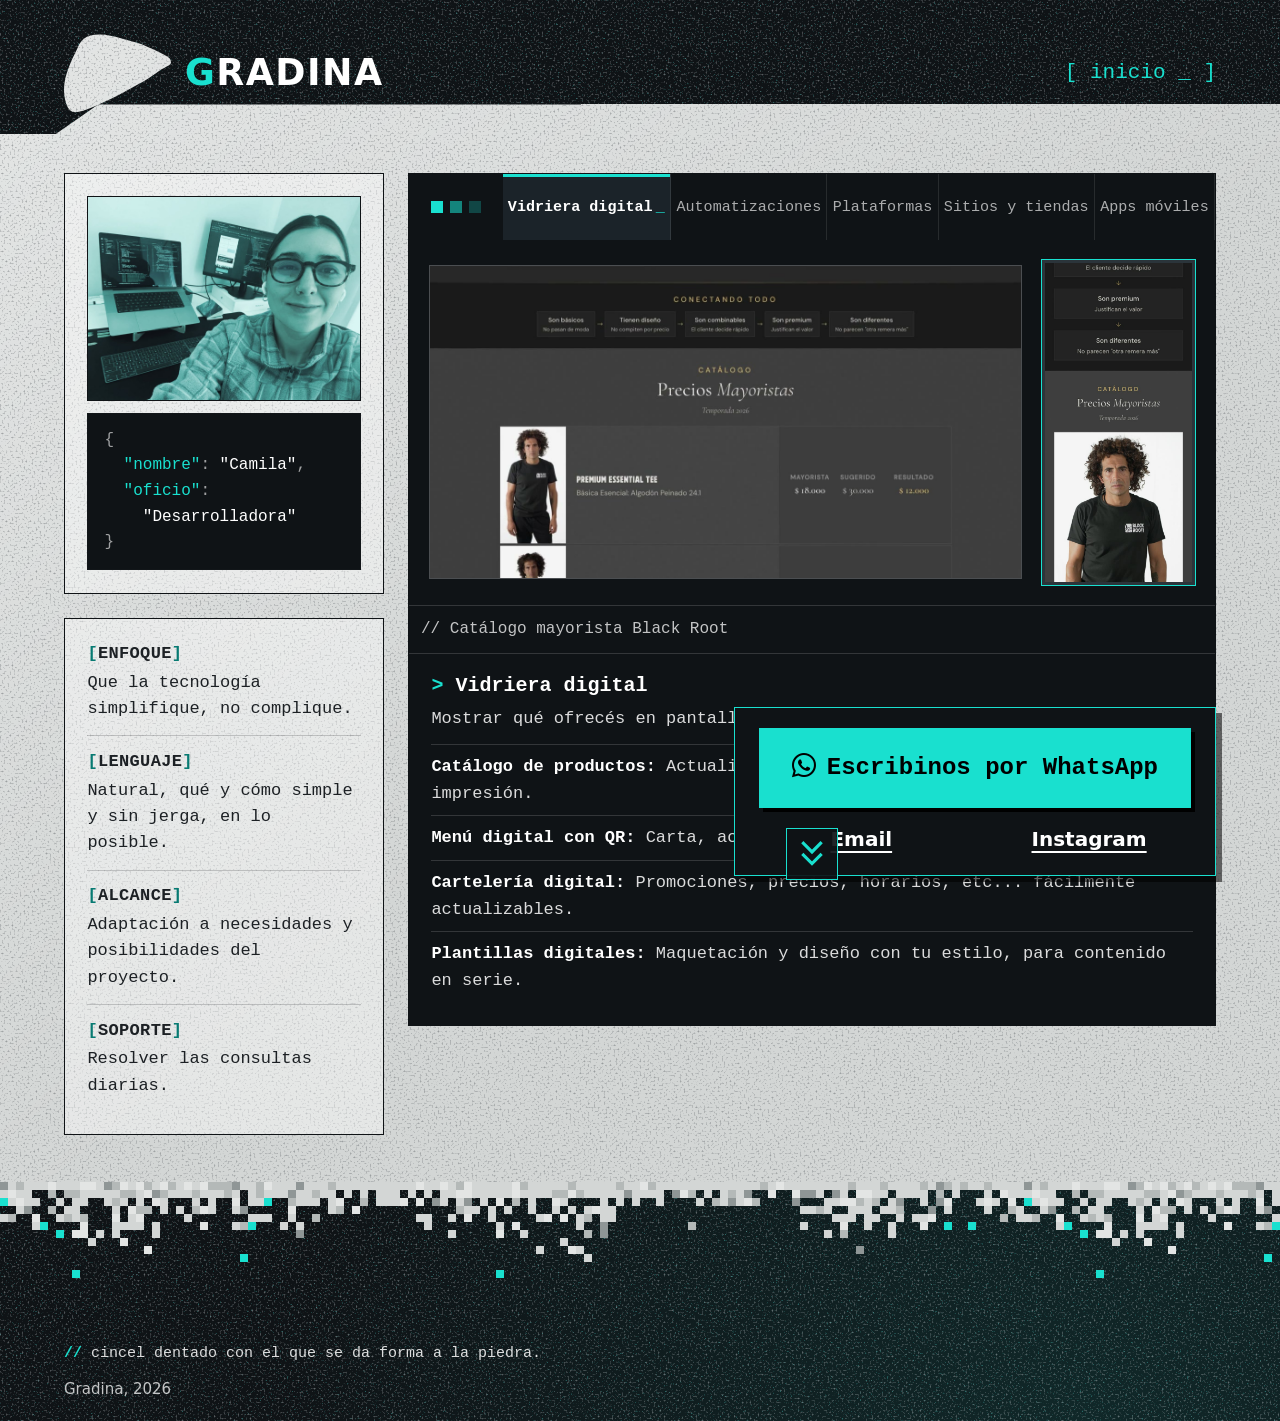
==== commit 8e911f07: "Seguridad: firma de integridad (SRI) en Bootstrap y política de seguridad de contenido Bootstrap 5.3" ====
--- a/nosotros.html
+++ b/nosotros.html
@@ -3,6 +3,7 @@
 
 <head>
   <meta charset="utf-8">
+  <meta http-equiv="Content-Security-Policy" content="default-src 'none'; script-src 'self'; style-src 'self' https://cdn.jsdelivr.net https://fonts.googleapis.com; font-src https://fonts.gstatic.com https://cdn.jsdelivr.net; img-src 'self' data:; media-src 'self'; connect-src 'none'; base-uri 'self'; form-action 'none'; object-src 'none'">
   <meta name="viewport" content="width=device-width, initial-scale=1, viewport-fit=cover">
   <title>Nosotros | Gradina</title>
   <meta name="description" content="Qué significa Gradina, cómo trabajamos, qué hicimos y con qué marcas.">
@@ -15,8 +16,10 @@
   <link
     href="https://fonts.googleapis.com/css2?family=Bricolage+Grotesque:opsz,wdth,wght@12..96,75..100,200..800&family=Geologica:CRSV,SHRP,wght@0..1,0..100,100..900&family=JetBrains+Mono:wght@400..800&display=swap"
     rel="stylesheet">
-  <link href="https://cdn.jsdelivr.net/npm/bootstrap@5.3.3/dist/css/bootstrap.min.css" rel="stylesheet">
-  <link href="https://cdn.jsdelivr.net/npm/bootstrap-icons@1.11.3/font/bootstrap-icons.min.css" rel="stylesheet">
+  <link href="https://cdn.jsdelivr.net/npm/bootstrap@5.3.3/dist/css/bootstrap.min.css" rel="stylesheet"
+    integrity="sha384-QWTKZyjpPEjISv5WaRU9OFeRpok6YctnYmDr5pNlyT2bRjXh0JMhjY6hW+ALEwIH" crossorigin="anonymous">
+  <link href="https://cdn.jsdelivr.net/npm/bootstrap-icons@1.11.3/font/bootstrap-icons.min.css" rel="stylesheet"
+    integrity="sha384-XGjxtQfXaH2tnPFa9x+ruJTuLE3Aa6LhHSWRr1XeTyhezb4abCG4ccI5AkVDxqC+" crossorigin="anonymous">
   <link href="css/gradina.css" rel="stylesheet">
 </head>
 
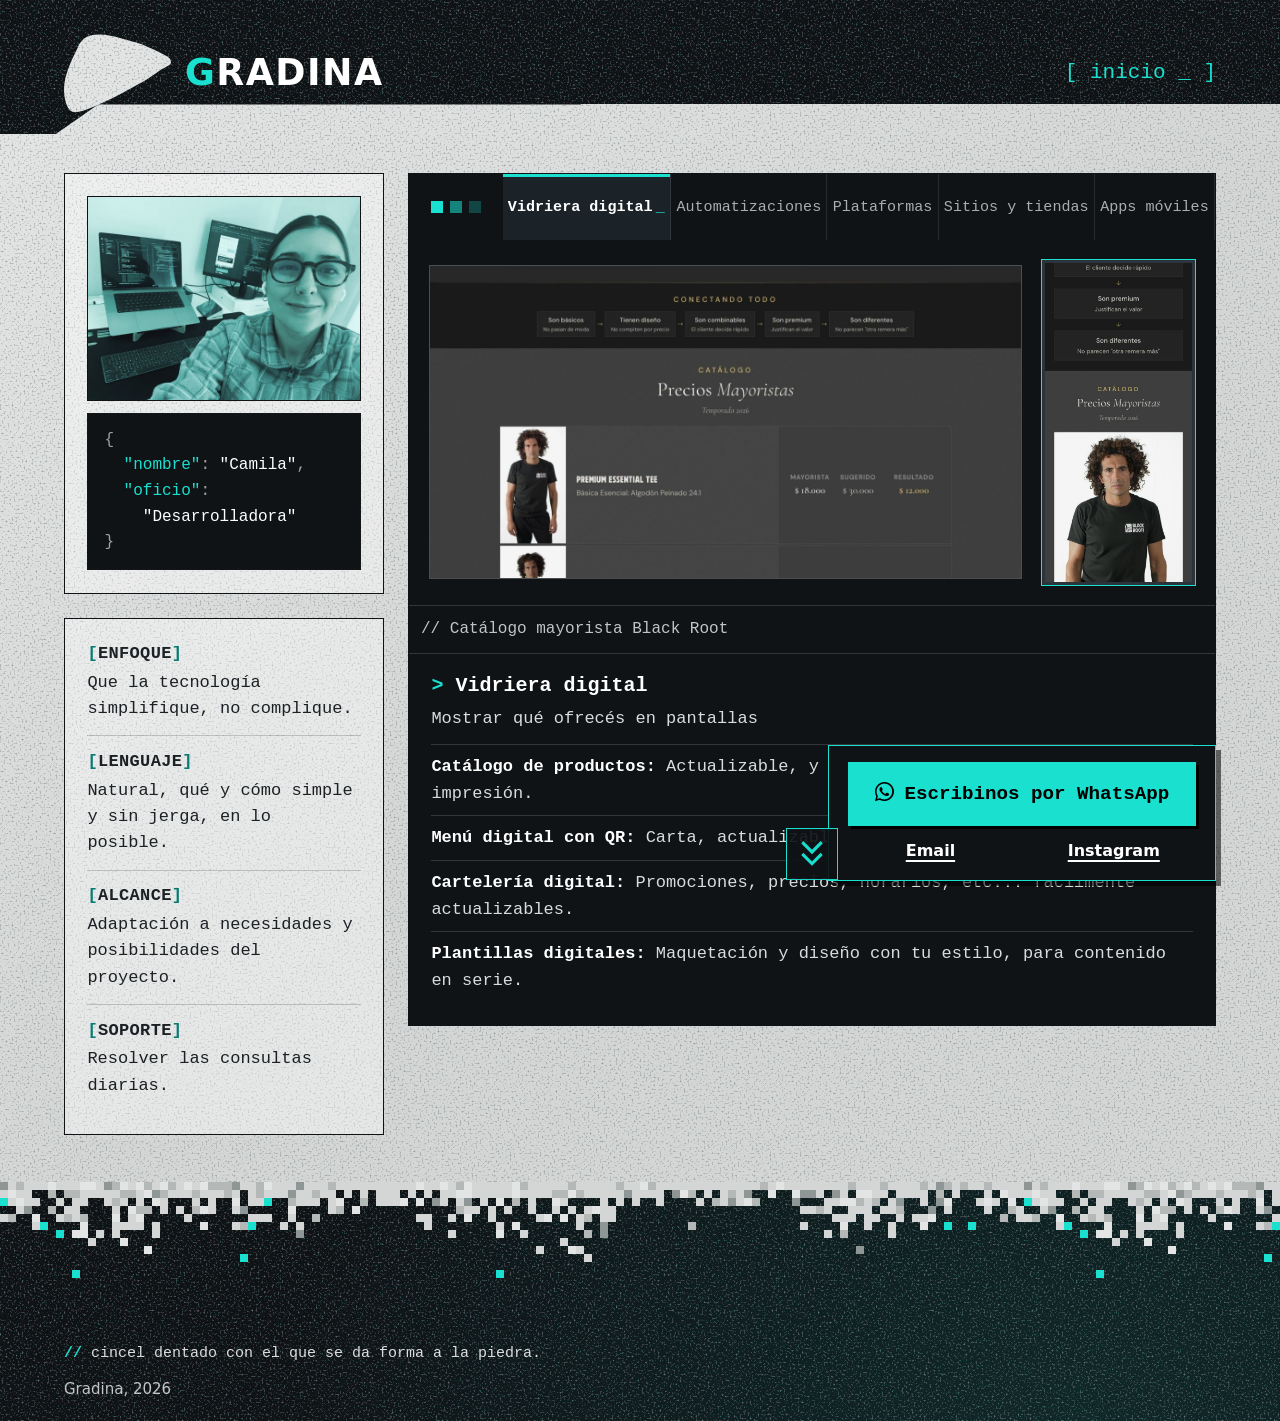
==== commit 31d3948c: "SEO técnico: metadatos, datos estructurados, sitemap e íconos Títulos y descripciones por página, en" ====
--- a/nosotros.html
+++ b/nosotros.html
@@ -5,11 +5,125 @@
   <meta charset="utf-8">
   <meta http-equiv="Content-Security-Policy" content="default-src 'none'; script-src 'self'; style-src 'self' https://cdn.jsdelivr.net https://fonts.googleapis.com; font-src https://fonts.gstatic.com https://cdn.jsdelivr.net; img-src 'self' data:; media-src 'self'; connect-src 'none'; base-uri 'self'; form-action 'none'; object-src 'none'">
   <meta name="viewport" content="width=device-width, initial-scale=1, viewport-fit=cover">
-  <title>Nosotros | Gradina</title>
-  <meta name="description" content="Qué significa Gradina, cómo trabajamos, qué hicimos y con qué marcas.">
+  <title>Qué hacemos | Gradina: sitios, tiendas y automatizaciones</title>
+  <meta name="description" content="Sitios y tiendas web, catálogos y menús con QR, cartelería digital, automatizaciones con Google Sheets y configuración de Tiendanube, Shopify y WordPress.">
+  <meta name="robots" content="index, follow, max-image-preview:large">
+  <link rel="canonical" href="https://gradina.com.ar/nosotros.html">
   <meta name="theme-color" content="#0f1316">
-  <link rel="icon"
-    href="data:image/svg+xml,%3Csvg xmlns='http://www.w3.org/2000/svg' viewBox='0 0 32 32'%3E%3Crect width='32' height='32' fill='%230f1316'/%3E%3Ctext x='16' y='24' text-anchor='middle' font-family='Cinzel,Georgia,serif' font-weight='700' font-size='24' fill='%2319e0cf'%3EG%3C/text%3E%3C/svg%3E">
+  <link rel="icon" href="favicon.ico" sizes="48x48">
+  <link rel="icon" type="image/png" href="favicon-192.png" sizes="192x192">
+  <link rel="apple-touch-icon" href="apple-touch-icon.png">
+
+  <meta property="og:type" content="website">
+  <meta property="og:site_name" content="Gradina">
+  <meta property="og:locale" content="es_AR">
+  <meta property="og:title" content="Qué hacemos | Gradina: sitios, tiendas y automatizaciones">
+  <meta property="og:description" content="Sitios y tiendas web, catálogos y menús con QR, cartelería digital, automatizaciones con Google Sheets y configuración de Tiendanube, Shopify y WordPress.">
+  <meta property="og:url" content="https://gradina.com.ar/nosotros.html">
+  <meta property="og:image" content="https://gradina.com.ar/img/og-gradina.jpg">
+  <meta property="og:image:width" content="1200">
+  <meta property="og:image:height" content="630">
+  <meta property="og:image:alt" content="Gradina: acompañamiento tecnológico. Asistencia técnica para emprendimientos y comercios de Tandil.">
+  <meta name="twitter:card" content="summary_large_image">
+  <meta name="twitter:title" content="Qué hacemos | Gradina: sitios, tiendas y automatizaciones">
+  <meta name="twitter:description" content="Sitios y tiendas web, catálogos y menús con QR, cartelería digital, automatizaciones con Google Sheets y configuración de Tiendanube, Shopify y WordPress.">
+  <meta name="twitter:image" content="https://gradina.com.ar/img/og-gradina.jpg">
+
+  <script type="application/ld+json">
+{
+  "@context": "https://schema.org",
+  "@graph": [
+    {
+      "@type": "WebSite",
+      "@id": "https://gradina.com.ar/#sitio",
+      "name": "Gradina",
+      "url": "https://gradina.com.ar/",
+      "inLanguage": "es-AR",
+      "publisher": {
+        "@id": "https://gradina.com.ar/#negocio"
+      }
+    },
+    {
+      "@type": "ProfessionalService",
+      "@id": "https://gradina.com.ar/#negocio",
+      "name": "Gradina",
+      "url": "https://gradina.com.ar/",
+      "image": "https://gradina.com.ar/img/og-gradina.jpg",
+      "logo": "https://gradina.com.ar/favicon-192.png",
+      "description": "Asistencia técnica y consultoría digital para emprendimientos, comercios y proyectos: sitios y tiendas web, catálogos y menús digitales, cartelería, automatizaciones y aplicaciones móviles.",
+      "email": "contacto@gradina.com.ar",
+      "telephone": "+542494211477",
+      "address": {
+        "@type": "PostalAddress",
+        "addressLocality": "Tandil",
+        "addressRegion": "Buenos Aires",
+        "addressCountry": "AR"
+      },
+      "areaServed": {
+        "@type": "City",
+        "name": "Tandil"
+      },
+      "sameAs": [
+        "https://instagram.com/gradina.com.ar"
+      ],
+      "hasOfferCatalog": {
+        "@type": "OfferCatalog",
+        "name": "Servicios de Gradina",
+        "itemListElement": [
+          {
+            "@type": "Offer",
+            "itemOffered": {
+              "@type": "Service",
+              "name": "Vidriera digital: catálogos, menús con QR, cartelería y plantillas digitales"
+            }
+          },
+          {
+            "@type": "Offer",
+            "itemOffered": {
+              "@type": "Service",
+              "name": "Automatizaciones con Google Sheets y Apps Script"
+            }
+          },
+          {
+            "@type": "Offer",
+            "itemOffered": {
+              "@type": "Service",
+              "name": "Configuración de tiendas y sitios en Tiendanube, Empretienda, WordPress y Shopify"
+            }
+          },
+          {
+            "@type": "Offer",
+            "itemOffered": {
+              "@type": "Service",
+              "name": "Páginas y tiendas web a medida"
+            }
+          },
+          {
+            "@type": "Offer",
+            "itemOffered": {
+              "@type": "Service",
+              "name": "Aplicaciones móviles"
+            }
+          }
+        ]
+      }
+    },
+    {
+      "@type": "AboutPage",
+      "@id": "https://gradina.com.ar/nosotros.html#pagina",
+      "url": "https://gradina.com.ar/nosotros.html",
+      "name": "Qué hacemos | Gradina",
+      "isPartOf": {
+        "@id": "https://gradina.com.ar/#sitio"
+      },
+      "about": {
+        "@id": "https://gradina.com.ar/#negocio"
+      },
+      "inLanguage": "es-AR"
+    }
+  ]
+}
+  </script>
 
   <link rel="preconnect" href="https://fonts.googleapis.com">
   <link rel="preconnect" href="https://fonts.gstatic.com" crossorigin>
@@ -30,7 +144,7 @@
     <section class="stone stone--page">
       <div class="stone-rock">
         <div class="stone-body">
-          <h1 class="visually-hidden">Nosotros</h1>
+          <h1 class="visually-hidden">Qué hacemos y quién está detrás de Gradina</h1>
           <div class="ide">
             <section class="nos-section ventana ventana--equipo" aria-label="Quiénes somos">
               <div class="ventana-cuerpo">
--- a/css/gradina.css
+++ b/css/gradina.css
@@ -1028,15 +1028,39 @@
   .page-nos .digital .acciones {
     position: fixed;
     right: var(--gutter);
-    bottom: 1.5rem;
+    bottom: 1.2rem;
     z-index: 30;
     display: grid;
     grid-template-columns: 1fr 1fr;   /* el botón ocupa las dos columnas; Email e Instagram van lado a lado debajo */
-    gap: 1rem 1.5rem;
-    padding: 1.25rem 1.5rem;
+    gap: .8rem 1.2rem;
+    padding: 1rem 1.2rem;
     background: var(--grafito);
     border: 1px solid var(--aqua);
-    box-shadow: 6px 6px 0 rgba(0, 0, 0, .55);
+    box-shadow: 5px 5px 0 rgba(0, 0, 0, .55);
+  }
+
+  /* La caja flotante mide un 20 % menos que los botones del inicio, para tapar menos contenido */
+  .page-nos .digital .acciones .btn-g {
+    min-height: 3.4rem;
+    padding: .72rem 1.6rem;
+    font-size: 1rem;
+  }
+
+  .page-nos .digital .acciones .btn-g i {
+    font-size: 1.2rem;
+  }
+
+  .page-nos .digital .acciones .btn-g--lg {
+    min-height: 4rem;
+    font-size: 1.2rem;
+  }
+
+  .page-nos .digital .acciones .btn-g--accent {
+    box-shadow: 3px 3px 0 #000;
+  }
+
+  .page-nos .digital .acciones .link-g {
+    font-size: 1rem;
   }
 
   .page-nos .digital .acciones .btn-g {
@@ -1247,7 +1271,7 @@
   }
 
   .ventana--trabajos {
-    scroll-margin-bottom: 13rem;   /* al ir al final, el borde inferior de la ventana queda por encima de la caja flotante de contacto */
+    scroll-margin-bottom: 10.5rem;   /* al ir al final, el borde inferior de la ventana queda por encima de la caja flotante de contacto */
   }
 
   .ventana--trabajos .pantalla-pie {
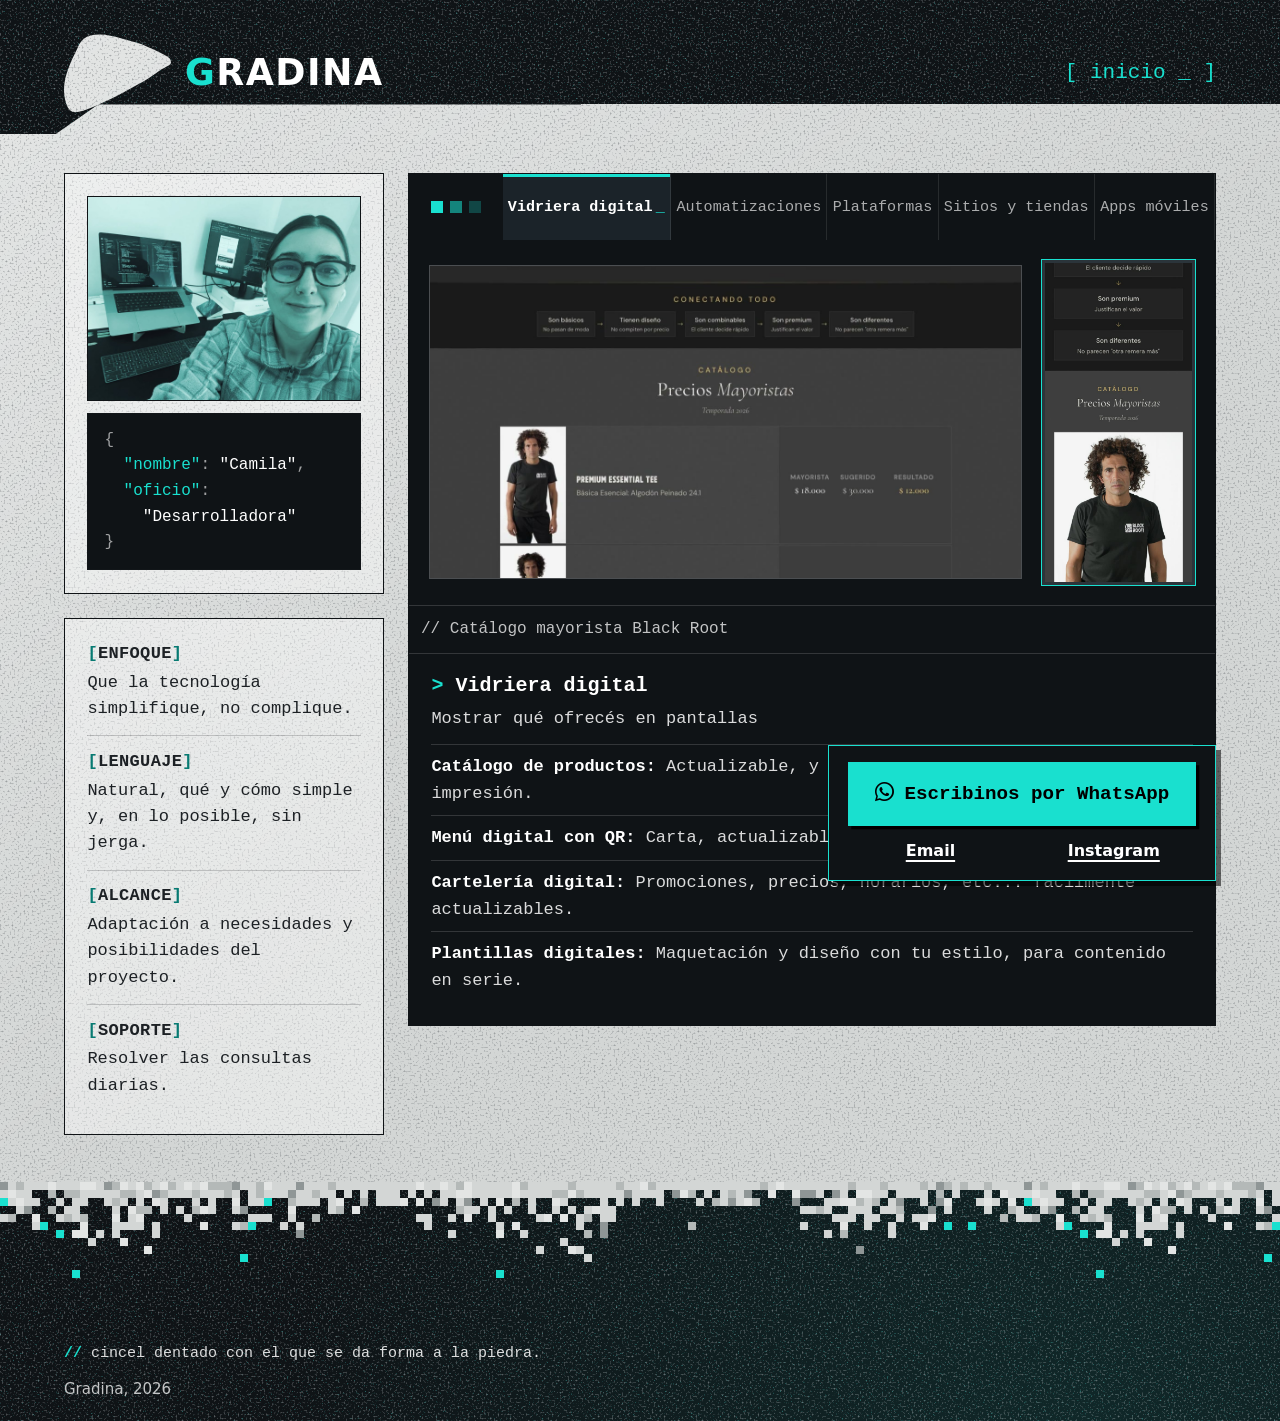
==== commit 8174bdd8: "Enlaces de regreso al inicio apuntan a la raíz del sitio El logo y el botón de inicio llevaban a ind" ====
--- a/nosotros.html
+++ b/nosotros.html
@@ -3,10 +3,12 @@
 
 <head>
   <meta charset="utf-8">
-  <meta http-equiv="Content-Security-Policy" content="default-src 'none'; script-src 'self'; style-src 'self' https://cdn.jsdelivr.net https://fonts.googleapis.com; font-src https://fonts.gstatic.com https://cdn.jsdelivr.net; img-src 'self' data:; media-src 'self'; connect-src 'none'; base-uri 'self'; form-action 'none'; object-src 'none'">
+  <meta http-equiv="Content-Security-Policy"
+    content="default-src 'none'; script-src 'self'; style-src 'self' https://cdn.jsdelivr.net https://fonts.googleapis.com; font-src https://fonts.gstatic.com https://cdn.jsdelivr.net; img-src 'self' data:; media-src 'self'; connect-src 'none'; base-uri 'self'; form-action 'none'; object-src 'none'">
   <meta name="viewport" content="width=device-width, initial-scale=1, viewport-fit=cover">
   <title>Qué hacemos | Gradina: sitios, tiendas y automatizaciones</title>
-  <meta name="description" content="Sitios y tiendas web, catálogos y menús con QR, cartelería digital, automatizaciones con Google Sheets y configuración de Tiendanube, Shopify y WordPress.">
+  <meta name="description"
+    content="Sitios y tiendas web, catálogos y menús con QR, cartelería digital, automatizaciones con Google Sheets y configuración de Tiendanube, Shopify y WordPress.">
   <meta name="robots" content="index, follow, max-image-preview:large">
   <link rel="canonical" href="https://gradina.com.ar/nosotros.html">
   <meta name="theme-color" content="#0f1316">
@@ -18,15 +20,18 @@
   <meta property="og:site_name" content="Gradina">
   <meta property="og:locale" content="es_AR">
   <meta property="og:title" content="Qué hacemos | Gradina: sitios, tiendas y automatizaciones">
-  <meta property="og:description" content="Sitios y tiendas web, catálogos y menús con QR, cartelería digital, automatizaciones con Google Sheets y configuración de Tiendanube, Shopify y WordPress.">
+  <meta property="og:description"
+    content="Sitios y tiendas web, catálogos y menús con QR, cartelería digital, automatizaciones con Google Sheets y configuración de Tiendanube, Shopify y WordPress.">
   <meta property="og:url" content="https://gradina.com.ar/nosotros.html">
   <meta property="og:image" content="https://gradina.com.ar/img/og-gradina.jpg">
   <meta property="og:image:width" content="1200">
   <meta property="og:image:height" content="630">
-  <meta property="og:image:alt" content="Gradina: acompañamiento tecnológico. Asistencia técnica para emprendimientos y comercios de Tandil.">
+  <meta property="og:image:alt"
+    content="Gradina: acompañamiento tecnológico. Asistencia técnica para emprendimientos y comercios de Tandil.">
   <meta name="twitter:card" content="summary_large_image">
   <meta name="twitter:title" content="Qué hacemos | Gradina: sitios, tiendas y automatizaciones">
-  <meta name="twitter:description" content="Sitios y tiendas web, catálogos y menús con QR, cartelería digital, automatizaciones con Google Sheets y configuración de Tiendanube, Shopify y WordPress.">
+  <meta name="twitter:description"
+    content="Sitios y tiendas web, catálogos y menús con QR, cartelería digital, automatizaciones con Google Sheets y configuración de Tiendanube, Shopify y WordPress.">
   <meta name="twitter:image" content="https://gradina.com.ar/img/og-gradina.jpg">
 
   <script type="application/ld+json">
@@ -171,7 +176,7 @@
                   <div>
                     <dt><span class="br" aria-hidden="true">[</span>LENGUAJE<span class="br" aria-hidden="true">]</span>
                     </dt>
-                    <dd>Natural, qué y cómo simple y sin jerga, en lo posible.
+                    <dd>Natural, qué y cómo simple y, en lo posible, sin jerga.
                     </dd>
                   </div>
                   <div>
@@ -238,9 +243,9 @@
           </div>
         </div>
       </div>
-      <a class="wordmark" href="index.html" aria-label="Gradina, volver al inicio"><span><span
+      <a class="wordmark" href="./" aria-label="Gradina, volver al inicio"><span><span
             class="wordmark-g">G</span>radina</span></a>
-      <a class="nav-capsule" href="index.html" aria-label="Volver al inicio">[&nbsp;inicio&nbsp;<span class="cursor"
+      <a class="nav-capsule" href="./" aria-label="Volver al inicio">[&nbsp;inicio&nbsp;<span class="cursor"
           aria-hidden="true">_</span>&nbsp;]</a>
       <span class="pixels" aria-hidden="true"></span>
     </section>
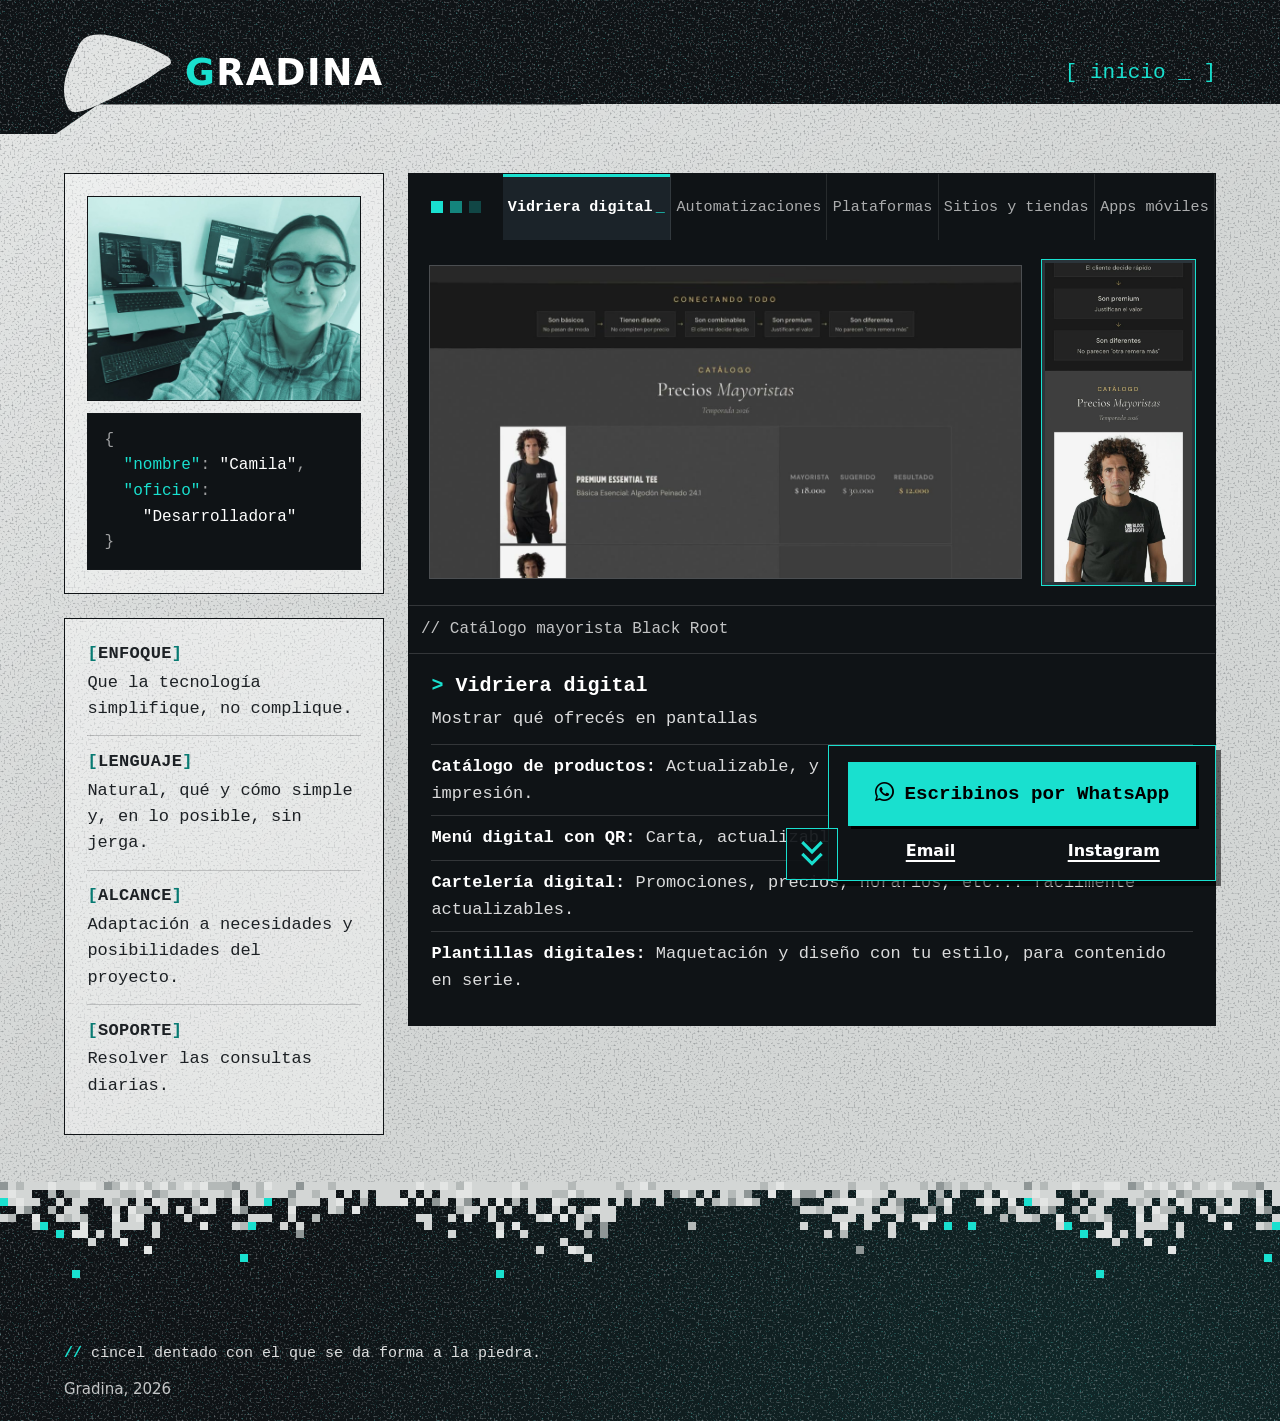
==== commit 539a9328: "Quita toda mención a Tandil del sitio Título, textos para redes, datos estructurados (la zona de ser" ====
--- a/nosotros.html
+++ b/nosotros.html
@@ -23,16 +23,16 @@
   <meta property="og:description"
     content="Sitios y tiendas web, catálogos y menús con QR, cartelería digital, automatizaciones con Google Sheets y configuración de Tiendanube, Shopify y WordPress.">
   <meta property="og:url" content="https://gradina.com.ar/nosotros.html">
-  <meta property="og:image" content="https://gradina.com.ar/img/og-gradina.jpg">
+  <meta property="og:image" content="https://gradina.com.ar/img/og-gradina-v3.jpg">
   <meta property="og:image:width" content="1200">
   <meta property="og:image:height" content="630">
   <meta property="og:image:alt"
-    content="Gradina: acompañamiento tecnológico. Asistencia técnica para emprendimientos y comercios de Tandil.">
+    content="Gradina: acompañamiento tecnológico. Asistencia técnica para emprendimientos y comercios.">
   <meta name="twitter:card" content="summary_large_image">
   <meta name="twitter:title" content="Qué hacemos | Gradina: sitios, tiendas y automatizaciones">
   <meta name="twitter:description"
     content="Sitios y tiendas web, catálogos y menús con QR, cartelería digital, automatizaciones con Google Sheets y configuración de Tiendanube, Shopify y WordPress.">
-  <meta name="twitter:image" content="https://gradina.com.ar/img/og-gradina.jpg">
+  <meta name="twitter:image" content="https://gradina.com.ar/img/og-gradina-v3.jpg">
 
   <script type="application/ld+json">
 {
@@ -53,20 +53,14 @@
       "@id": "https://gradina.com.ar/#negocio",
       "name": "Gradina",
       "url": "https://gradina.com.ar/",
-      "image": "https://gradina.com.ar/img/og-gradina.jpg",
+      "image": "https://gradina.com.ar/img/og-gradina-v3.jpg",
       "logo": "https://gradina.com.ar/favicon-192.png",
       "description": "Asistencia técnica y consultoría digital para emprendimientos, comercios y proyectos: sitios y tiendas web, catálogos y menús digitales, cartelería, automatizaciones y aplicaciones móviles.",
       "email": "contacto@gradina.com.ar",
       "telephone": "+542494211477",
-      "address": {
-        "@type": "PostalAddress",
-        "addressLocality": "Tandil",
-        "addressRegion": "Buenos Aires",
-        "addressCountry": "AR"
-      },
       "areaServed": {
-        "@type": "City",
-        "name": "Tandil"
+        "@type": "Country",
+        "name": "Argentina"
       },
       "sameAs": [
         "https://instagram.com/gradina.com.ar"
--- a/css/gradina.css
+++ b/css/gradina.css
@@ -169,7 +169,7 @@
 }
 
 /* El bloque de granito: su borde superior es una línea horizontal con un corte en ángulo desde la izquierda, y la
-   Piedra Movediza (Tandil) apoyada sobre ellos en un único punto. Cerro y piedra se dibujan en píxeles de CSS (sin estirarse) a la escala del texto del logotipo (--u),
+   Piedra Movediza apoyada sobre ellos en un único punto. Cerro y piedra se dibujan en píxeles de CSS (sin estirarse) a la escala del texto del logotipo (--u),
    así la piedra mide siempre 3 veces la G. Si el bloque es más ancho que la silueta, el cerro sigue plano. */
 .stone {
   --u: 1;
